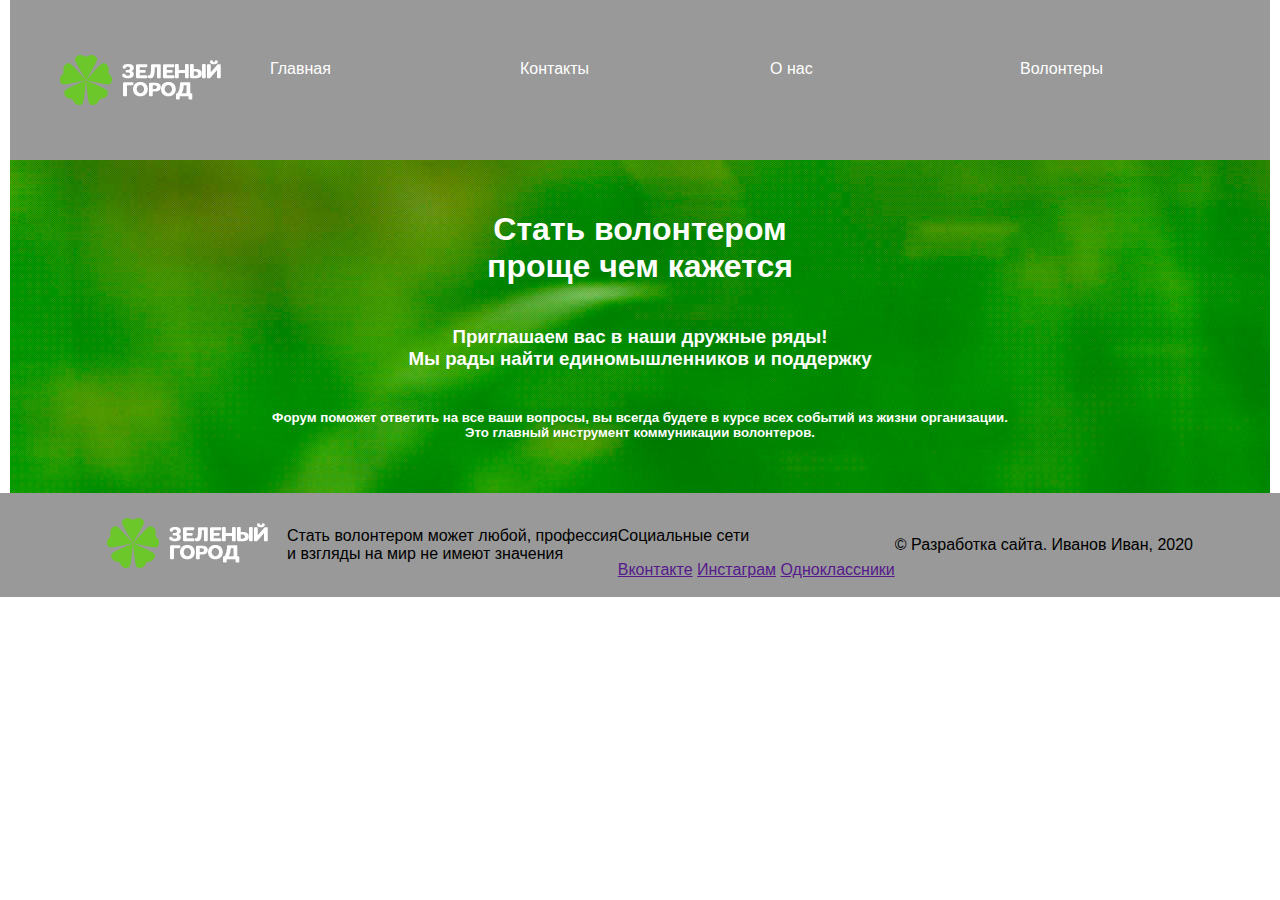
==== index.html @ fdaecde9 "first commit" ====
<!DOCTYPE html>
<html lang="en">

<head>
    <link rel="stylesheet" href="CSS/style.css">
    <meta charset="UTF-8">
    <meta name="viewport" content="width=device-width>, initial-scale=1.0">
    <meta http-equiv="X-UA-Compatible" content="IE=edge">
    <link rel="stylesheet" href="CSS/style.css">
    <title>Зеленый город: Главная</title>
</head>

<body>
   <header>
       <nav class="menu">
        <img src="img/logo.png" alt="logo">
        <a href="index.html" target="_blank">Главная</a>
        <a href="contacts.html" target="_blank">Контакты</a>
        <a href="about.html" target="_blank">О нас</a>
        <a href="volunteers.html" target="_blank">Волонтеры</a>
   </nav>
</header>
    <div class="start">
        <div><h1>Стать волонтером <br>проще чем кажется</h1></div>
        <div><h3>Приглашаем вас в наши дружные ряды! <br>Мы рады найти единомышленников и поддержку</h3></div>
        <div><h5>Форум поможет ответить на все ваши вопросы, вы всегда будете в курсе всех событий из жизни
            организации. <br>Это главный инструмент коммуникации волонтеров.</h5></div>
    </div>

    <footer>
        <div>
            <img src="img/logo.png" alt="logo">
        </div>
        <div>
            <p>Стать волонтером может любой, профессия <br>и взгляды на мир не имеют значения</p>
        </div>
        <div>
            <p>Социальные сети</p>
            <a href="">Вконтакте</a>
            <a href="">Инстаграм</a>
            <a href="">Одноклассники</a>
        </div>
        <div>
            <p>© Разработка сайта. Иванов Иван, 2020</p>
        </div>
    </footer>
</body>

</html>
---- CSS/style.css ----
body {margin: 0;
    font-family: Arial, Helvetica, sans-serif;
}
nav, nav a {
    background-color: #999999;
    display: flex;
    width: 1200px;
    margin: 0 auto;
    color: white;
    text-decoration: none;
    padding: 30px;
}
.start {
    background: url("../img/banner.png");
    display: flex;
    width: 1200px;
    margin: 0 auto;
    color: white;
    flex-direction: column;
    text-align: center;
    padding: 30px;
}
footer {
    background-color: #999999;
    display: flex;
    align-items: center;
    justify-content: center;


}
---- CSS/style.css ----
body {margin: 0;
    font-family: Arial, Helvetica, sans-serif;
}
nav, nav a {
    background-color: #999999;
    display: flex;
    width: 1200px;
    margin: 0 auto;
    color: white;
    text-decoration: none;
    padding: 30px;
}
.start {
    background: url("../img/banner.png");
    display: flex;
    width: 1200px;
    margin: 0 auto;
    color: white;
    flex-direction: column;
    text-align: center;
    padding: 30px;
}
footer {
    background-color: #999999;
    display: flex;
    align-items: center;
    justify-content: center;


}
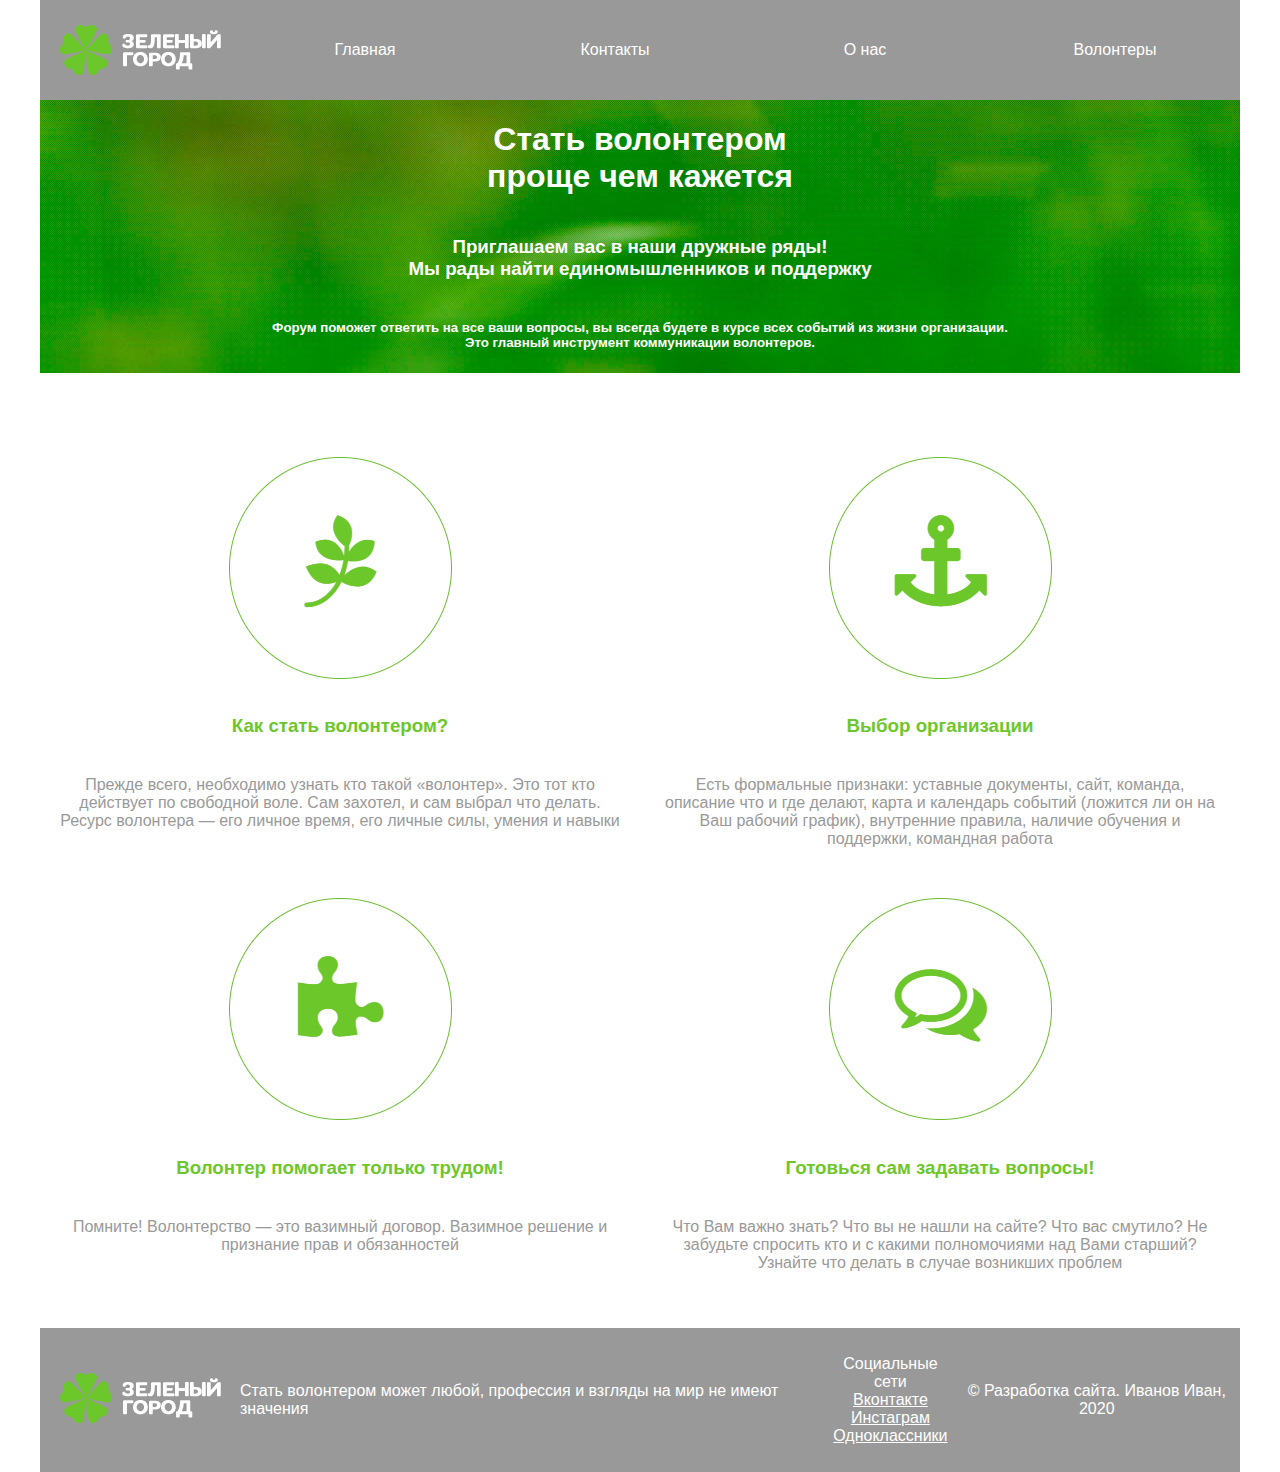
==== commit a7d2dc43: "div1" ====
--- a/index.html
+++ b/index.html
@@ -26,21 +26,42 @@
         <div><h5>Форум поможет ответить на все ваши вопросы, вы всегда будете в курсе всех событий из жизни
             организации. <br>Это главный инструмент коммуникации волонтеров.</h5></div>
     </div>
-
-    <footer>
-        <div>
+<div class="content-wrapper">
+    <div>
+        <img src="img/pic-01.png" alt="pic1">
+        <h3>Как стать волонтером?</h3>
+        <p>Прежде всего, необходимо узнать кто такой «волонтер». Это тот кто действует по свободной воле. Сам захотел, и сам выбрал что делать. Ресурс волонтера — его личное время, его личные силы, умения и навыки</p>
+    </div>
+    <div>
+        <img src="img/pic-02.png" alt="pic2">
+        <h3>Выбор организации</h3>
+        <p>Есть формальные признаки: уставные документы, сайт, команда, описание что и где делают, карта и календарь событий (ложится ли он на Ваш рабочий график), внутренние правила, наличие обучения и поддержки, командная работа</p>
+    </div>
+    <div>
+        <img src="img/pic-03.png" alt="pic3">
+        <h3>Волонтер помогает только трудом!</h3>
+        <p>Помните! Волонтерство — это вазимный договор. Вазимное решение и признание прав и обязанностей</p>
+    </div>
+    <div>
+        <img src="img/pic-04.png" alt="pic4">
+        <h3>Готовься сам задавать вопросы!</h3>
+        <p>Что Вам важно знать? Что вы не нашли на сайте? Что вас смутило? Не забудьте спросить кто и с какими полномочиями над Вами старший? Узнайте что делать в случае возникших проблем</p>
+    </div>
+</div>
+    <footer >
+        <div class="footer-wrapper">
             <img src="img/logo.png" alt="logo">
         </div>
         <div>
-            <p>Стать волонтером может любой, профессия <br>и взгляды на мир не имеют значения</p>
+            <p>Стать волонтером может любой, профессия и взгляды на мир не имеют значения</p>
         </div>
-        <div>
+        <div class="social-links">
             <p>Социальные сети</p>
             <a href="">Вконтакте</a>
             <a href="">Инстаграм</a>
             <a href="">Одноклассники</a>
         </div>
-        <div>
+        <div class="center">
             <p>© Разработка сайта. Иванов Иван, 2020</p>
         </div>
     </footer>
--- a/CSS/style.css
+++ b/CSS/style.css
@@ -1,14 +1,18 @@
 body {margin: 0;
     font-family: Arial, Helvetica, sans-serif;
+    display: flex;
+    flex-direction: column;
+    align-items: center;
 }
-nav, nav a {
+nav, nav a, footer {
     background-color: #999999;
     display: flex;
     width: 1200px;
     margin: 0 auto;
     color: white;
     text-decoration: none;
-    padding: 30px;
+    align-items: center;
+    justify-content: center;
 }
 .start {
     background: url("../img/banner.png");
@@ -18,13 +22,38 @@
     color: white;
     flex-direction: column;
     text-align: center;
-    padding: 30px;
-}
-footer {
-    background-color: #999999;
-    display: flex;
     align-items: center;
     justify-content: center;
-
-
+}
+.social-links, .social-links p, a{
+    display: flex;
+    flex-direction: column;
+    text-align: center;
+    align-items: center;
+    justify-content: center;
+    margin: 0;
+    color: white;
+}
+.footer-wrapper, .center {
+    text-align: center;
+    padding: 20px 0;
+}
+.content-wrapper {
+    display: flex;
+    flex-wrap: wrap;
+    color: #999999;
+    text-align: center;
+    padding: 20px;
+    width: 1200px;
+    margin-top: 50px; 
+}
+.content-wrapper div {
+    width: 50%;
+   
+}
+.content-wrapper h3 {
+    color: #6DC72A;
+}
+.content-wrapper p {
+    padding: 20px;
 }--- a/CSS/style.css
+++ b/CSS/style.css
@@ -1,14 +1,18 @@
 body {margin: 0;
     font-family: Arial, Helvetica, sans-serif;
+    display: flex;
+    flex-direction: column;
+    align-items: center;
 }
-nav, nav a {
+nav, nav a, footer {
     background-color: #999999;
     display: flex;
     width: 1200px;
     margin: 0 auto;
     color: white;
     text-decoration: none;
-    padding: 30px;
+    align-items: center;
+    justify-content: center;
 }
 .start {
     background: url("../img/banner.png");
@@ -18,13 +22,38 @@
     color: white;
     flex-direction: column;
     text-align: center;
-    padding: 30px;
-}
-footer {
-    background-color: #999999;
-    display: flex;
     align-items: center;
     justify-content: center;
-
-
+}
+.social-links, .social-links p, a{
+    display: flex;
+    flex-direction: column;
+    text-align: center;
+    align-items: center;
+    justify-content: center;
+    margin: 0;
+    color: white;
+}
+.footer-wrapper, .center {
+    text-align: center;
+    padding: 20px 0;
+}
+.content-wrapper {
+    display: flex;
+    flex-wrap: wrap;
+    color: #999999;
+    text-align: center;
+    padding: 20px;
+    width: 1200px;
+    margin-top: 50px; 
+}
+.content-wrapper div {
+    width: 50%;
+   
+}
+.content-wrapper h3 {
+    color: #6DC72A;
+}
+.content-wrapper p {
+    padding: 20px;
 }